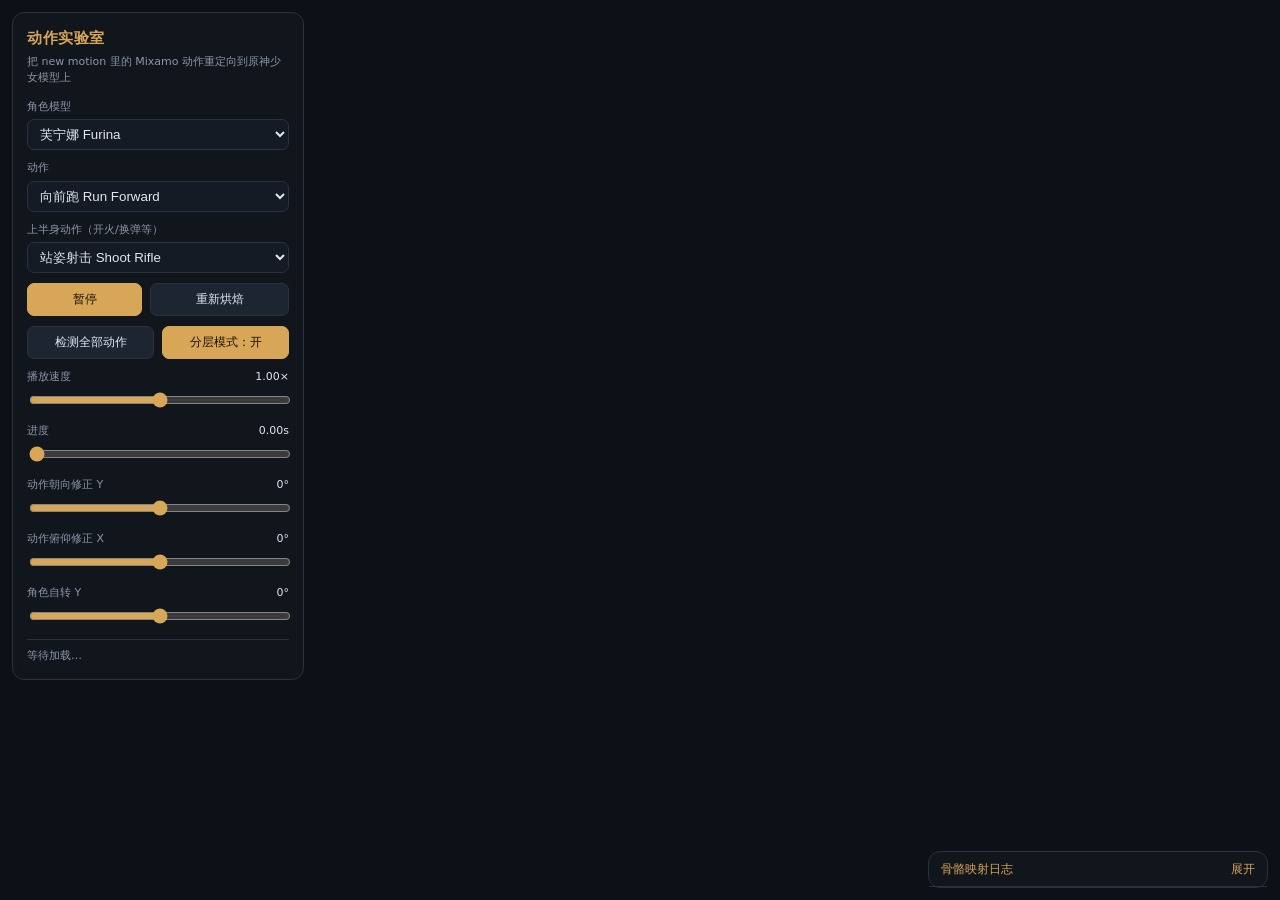
==== public/anim-lab.html @ dbc72a14 "Initial commit" ====
<!doctype html>
<html lang="zh-CN">
<head>
<meta charset="utf-8">
<meta name="viewport" content="width=device-width, initial-scale=1, user-scalable=no">
<title>动作实验室 · Animation Lab</title>
<style>
  :root {
    --bg: #0d1016;
    --panel: rgba(18, 22, 30, 0.92);
    --line: #2a3240;
    --ink: #dfe6f2;
    --dim: #8b96a8;
    --accent: #d8a657;
    --good: #3ddc6a;
    --bad: #ff5b52;
  }
  * { box-sizing: border-box; }
  html, body { margin: 0; height: 100%; overflow: hidden; background: var(--bg); color: var(--ink);
    font: 13px/1.5 "Microsoft YaHei", system-ui, sans-serif; }
  #stage { position: fixed; inset: 0; display: block; width: 100%; height: 100%; }

  #panel {
    position: fixed; top: 12px; left: 12px; width: 292px; max-height: calc(100% - 24px);
    overflow: auto; padding: 14px; border-radius: 12px; background: var(--panel);
    border: 1px solid var(--line); backdrop-filter: blur(6px); z-index: 10;
  }
  #panel h1 { margin: 0 0 4px; font-size: 15px; letter-spacing: .5px; color: var(--accent); }
  #panel .sub { margin: 0 0 12px; color: var(--dim); font-size: 11px; }
  .row { margin-bottom: 10px; }
  .row > label { display: block; margin-bottom: 4px; color: var(--dim); font-size: 11px; }
  select, input[type=range] { width: 100%; }
  select {
    padding: 6px 8px; border-radius: 7px; background: #151b25; color: var(--ink);
    border: 1px solid var(--line); outline: none;
  }
  .btns { display: flex; gap: 8px; flex-wrap: wrap; }
  button {
    flex: 1 1 auto; padding: 7px 10px; cursor: pointer; border-radius: 7px;
    background: #1d2531; color: var(--ink); border: 1px solid var(--line); font-size: 12px;
  }
  button:hover { border-color: var(--accent); }
  button.on { background: var(--accent); color: #1a1206; border-color: var(--accent); }
  input[type=range] { accent-color: var(--accent); }
  .val { color: var(--ink); float: right; }
  .hint { color: var(--dim); font-size: 11px; }
  .stat { margin-top: 8px; padding-top: 8px; border-top: 1px solid var(--line); color: var(--dim); font-size: 11px; }
  .stat b { color: var(--ink); }

  #logwrap {
    position: fixed; right: 12px; bottom: 12px; width: 340px; max-height: 46%;
    display: flex; flex-direction: column; border-radius: 12px; background: var(--panel);
    border: 1px solid var(--line); z-index: 10;
  }
  #logwrap header {
    display: flex; justify-content: space-between; align-items: center;
    padding: 8px 12px; cursor: pointer; color: var(--accent); font-size: 12px;
    border-bottom: 1px solid var(--line);
  }
  #log { margin: 0; padding: 10px 12px; overflow: auto; font: 11px/1.55 Consolas, monospace;
    white-space: pre-wrap; color: var(--dim); }
  #log .ok { color: var(--good); }
  #log .err { color: var(--bad); }
  #logwrap.folded #log { display: none; }
</style>
<script type="importmap">
{
  "imports": {
    "three": "./vendor/three.module.js"
  }
}
</script>
</head>
<body>
<canvas id="stage"></canvas>

<div id="panel">
  <h1>动作实验室</h1>
  <p class="sub">把 new motion 里的 Mixamo 动作重定向到原神少女模型上</p>

  <div class="row">
    <label>角色模型</label>
    <select id="model"></select>
  </div>

  <div class="row">
    <label>动作</label>
    <select id="motion"></select>
  </div>

  <div class="row">
    <label>上半身动作（开火/换弹等）</label>
    <select id="motion-upper"></select>
  </div>

  <div class="row btns">
    <button id="play" class="on">暂停</button>
    <button id="restep">重新烘焙</button>
  </div>

  <div class="row btns">
    <button id="probe">检测全部动作</button>
    <button id="layer-toggle" class="on">分层模式：开</button>
  </div>

  <div class="row">
    <label>播放速度 <span class="val" id="speedV">1.00×</span></label>
    <input type="range" id="speed" min="0" max="2" step="0.05" value="1">
  </div>

  <div class="row">
    <label>进度 <span class="val" id="timeV">0.00s</span></label>
    <input type="range" id="time" min="0" max="1" step="0.001" value="0">
  </div>

  <div class="row">
    <label>动作朝向修正 Y <span class="val" id="yawV">0°</span></label>
    <input type="range" id="yaw" min="-180" max="180" step="1" value="0">
  </div>

  <div class="row">
    <label>动作俯仰修正 X <span class="val" id="pitchV">0°</span></label>
    <input type="range" id="pitch" min="-90" max="90" step="1" value="0">
  </div>

  <div class="row">
    <label>角色自转 Y <span class="val" id="myawV">0°</span></label>
    <input type="range" id="myaw" min="-180" max="180" step="1" value="0">
  </div>

  <div class="stat" id="stat">等待加载…</div>
</div>

<div id="logwrap" class="folded">
  <header id="logtoggle">骨骼映射日志 <span id="logfold">展开</span></header>
  <pre id="log"></pre>
</div>

<script type="module" src="./js/animlab.js?v=8"></script>
</body>
</html>
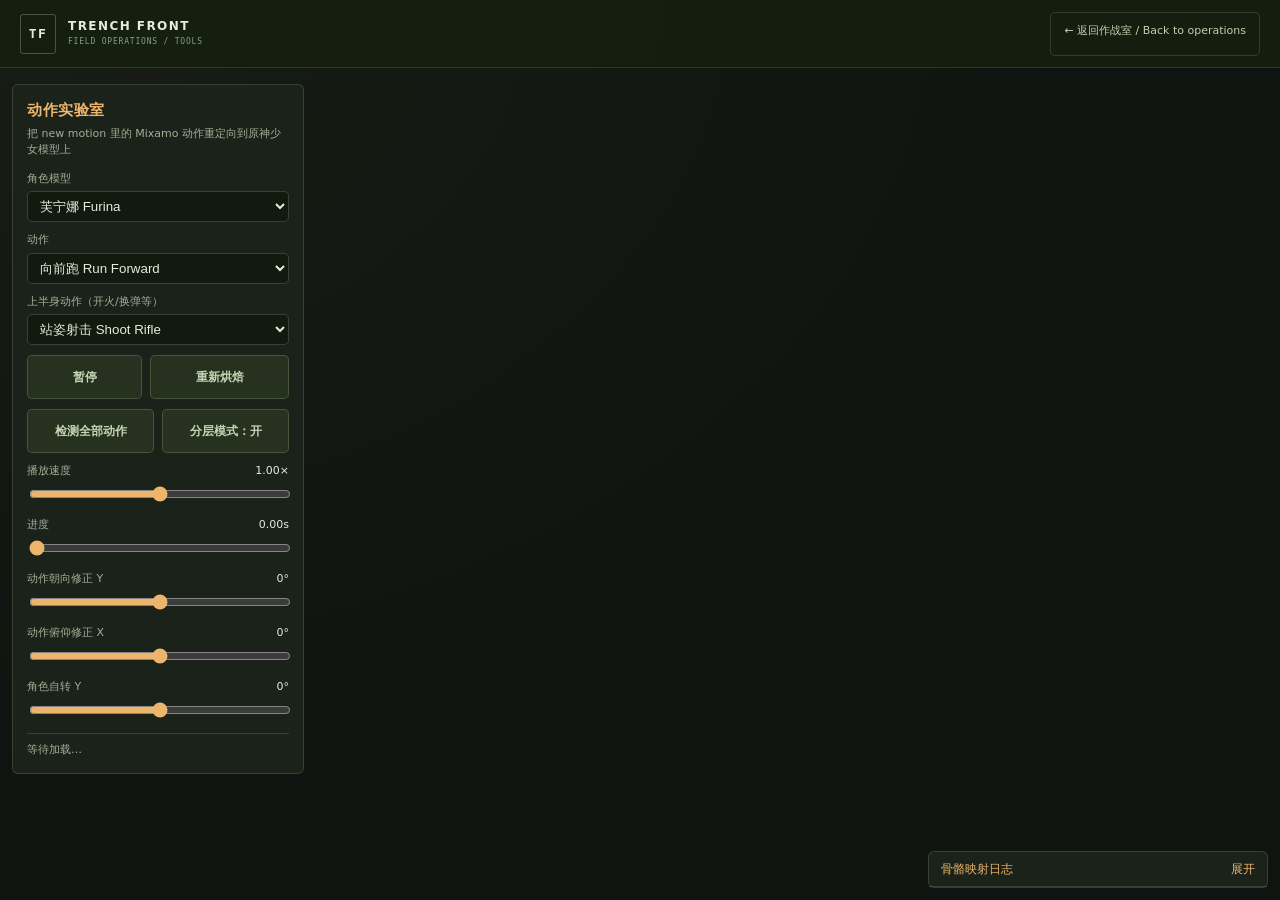
==== commit 65acddb3: "Match submenus and interior tools to operations-room design Co-authored-by: arena-agent <297053741+a" ====
--- a/public/anim-lab.html
+++ b/public/anim-lab.html
@@ -70,8 +70,10 @@
   }
 }
 </script>
+<link rel="stylesheet" href="css/operations.css">
 </head>
-<body>
+<body class="operations-tool tool-animation">
+<nav class="ops-tool-nav" aria-label="Trench Front"><a class="ops-tool-brand" href="./"><b>TF</b><span>TRENCH FRONT<small>FIELD OPERATIONS / TOOLS</small></span></a><a class="ops-tool-back" href="./">← <span>返回作战室 / Back to operations</span></a></nav>
 <canvas id="stage"></canvas>
 
 <div id="panel">
--- a/public/css/operations.css
+++ b/public/css/operations.css
@@ -0,0 +1,203 @@
+/* Shared operations-room design: game submenus and linked utility pages.
+   No world rendering, pointer-lock, gameplay geometry or touch-control positions. */
+:root { color-scheme:dark; --ops-bg:#101410; --ops-panel:#1b221a; --ops-panel-deep:#121a12; --ops-line:#adb99929; --ops-text:#e8e9df; --ops-muted:#a3ae96; --ops-accent:#edb56c; }
+.operations-game { --gold:var(--ops-accent); }
+.operations-game :is(#screen-select,#screen-settings) { background:var(--ops-bg); }
+.operations-game :is(#screen-select,#screen-settings) .menu-bg { background:radial-gradient(ellipse at 0 0,#454f2d22,transparent 65%),var(--ops-bg); }
+.operations-game :is(#screen-select,#screen-settings) .menu-bg::after { opacity:.12; background-image:linear-gradient(#b2be9d18 1px,transparent 1px),linear-gradient(90deg,#b2be9d18 1px,transparent 1px); background-size:64px 64px; }
+.operations-game :is(.select-inner,.settings-inner) { padding:26px max(24px,calc((100vw - 1180px)/2)) 32px; gap:20px; scroll-padding:24px; }
+.ops-page-heading { flex:0 0 auto; padding:0 0 24px; border-bottom:1px solid var(--ops-line); }
+.ops-page-band { display:flex; justify-content:space-between; align-items:center; gap:12px; margin:0 0 27px; color:#8b987c; font:9px/1.5 ui-monospace,monospace; letter-spacing:.12em; }
+.ops-wordmark { color:#c5ccb9; font-weight:700; letter-spacing:.1em; }
+.ops-wordmark i { color:#70805f; padding:0 8px; font-style:normal; }
+.operations-game .select-head h2 { font-size:clamp(25px,3vw,36px); font-weight:650; letter-spacing:-.03em; color:var(--ops-text); text-shadow:none; }
+.operations-game .select-head p { font-size:12px; line-height:1.7; color:var(--ops-muted); margin-top:9px; }
+.ops-section-label { display:flex; align-items:center; gap:11px; margin:4px 0 0; }
+.ops-section-label > span { display:grid; place-items:center; width:25px; height:27px; flex-shrink:0; color:#b3bea4; border:1px solid var(--ops-line); border-radius:4px; font:10px ui-monospace,monospace; }
+.operations-game .ops-section-label h3 { margin:0; color:#bec8b0; font-size:12px; font-weight:600; letter-spacing:.04em; }
+.operations-game :is(.class-card,.weapon-card) { font-family:var(--font); color:var(--ops-text); text-align:left; background:linear-gradient(140deg,#222a1fe8,#161e16f2); border:1px solid var(--ops-line); border-radius:8px; box-shadow:none; transition:border-color .15s,background .15s; }
+.operations-game .class-row { gap:14px; }
+.operations-game .class-card { padding:15px; }
+.operations-game .class-card canvas { width:100%; height:185px; aspect-ratio:auto; object-fit:contain; }
+.operations-game .class-card::before { height:210px; opacity:.12; background:radial-gradient(ellipse at 50% 45%,var(--tc),transparent 70%); }
+.operations-game :is(.class-card,.weapon-card):hover { transform:none; border-color:#b2c19b80; background-color:#2b3526; }
+.operations-game :is(.class-card,.weapon-card).on { border-color:#e5b578bb; box-shadow:inset 0 3px 0 #edb56c; background:linear-gradient(140deg,#303626,#1d251a); }
+.operations-game .cc-name { margin-top:11px; font-size:18px; font-weight:650; letter-spacing:0; }
+.operations-game .cc-en { margin-top:3px; color:#87937b; font-size:9px; letter-spacing:.17em; }
+.operations-game .cc-role { margin-top:10px; font-size:11px; font-weight:500; }
+.operations-game .cc-tag { color:#a3ae95; font-size:11px; line-height:1.6; font-weight:400; }
+.operations-game .cc-stats { padding-top:11px; border-top:1px solid var(--ops-line); color:#9faa92; font-size:10px; font-weight:400; }
+.operations-game .weapon-block { gap:14px; }
+.operations-game .weapon-block > .ops-section-label:not(:first-child) { margin-top:15px; }
+.operations-game .weapon-row { gap:12px; }
+.operations-game .weapon-card { padding:17px; min-width:0; }
+.operations-game .wc-name { font-size:14px; font-weight:650; line-height:1.45; }
+.operations-game .wc-en { color:#869279; font-size:9px; line-height:1.5; margin-top:3px; letter-spacing:.07em; overflow-wrap:anywhere; }
+.operations-game .wc-desc { margin:11px 0 13px; color:#a9b49b; font-size:11px; font-weight:400; line-height:1.6; }
+.operations-game .wc-bar { color:#9ba98c; margin-top:7px; font-size:10px; }
+.operations-game .wc-bar i { height:4px; border-radius:2px; background:#a7b59419; }
+.operations-game .wc-bar i b { background:#b7bb86; border-radius:2px; }
+.operations-game .weapon-card.on .wc-bar i b { background:#dcb174; }
+.operations-game .wc-tag { background:#d6b17712; color:#d5b482; border:1px solid #d6b17726; font-size:9px; font-weight:500; border-radius:3px; }
+.operations-game .slot-help { font-size:11px; color:#8d9a80; margin:5px 0; }
+.operations-game .select-foot { flex-wrap:wrap; padding:18px 20px; gap:14px; background:linear-gradient(110deg,#2a3223,#1e271c); border:1px solid #b8b58d30; border-radius:8px; margin-top:4px; }
+.operations-game .team-note { font-size:11px; color:#adb99d; font-weight:400; letter-spacing:.02em; text-align:center; }
+.operations-game :is(.big-btn,.ghost-btn,.mini-btn) { min-height:44px; border-radius:5px; font-family:var(--font); letter-spacing:.02em; font-weight:600; box-shadow:none; }
+.operations-game .big-btn { color:#26301e; border:1px solid #e7b777; background:#e5b271; font-size:14px; padding:12px 23px; }
+.operations-game .big-btn.small { font-size:13px; padding:12px 24px; letter-spacing:.02em; }
+.operations-game .big-btn:active { transform:translateY(1px); box-shadow:none; }
+.operations-game .big-btn:disabled { opacity:.5; filter:grayscale(.4); box-shadow:none; transform:none; cursor:not-allowed; }
+.operations-game .ghost-btn { background:#ffffff04; color:#ccd5c0; border:1px solid #afbd973f; padding:11px 18px; font-size:12px; }
+.operations-game .ghost-btn.on { background:#ddb17320; border-color:#edb56c; color:#f0cb95; }
+.operations-game .mini-btn { background:#1c2718; border:1px solid var(--ops-line); font-size:11px; }
+.operations-game :is(.big-btn,.ghost-btn,.mini-btn):hover:not(:disabled) { filter:brightness(1.1); border-color:#d9bc8b; }
+.operations-game :is(button,input,select,textarea,summary,a):focus-visible { outline:2px solid var(--ops-accent); outline-offset:3px; }
+.operations-game :is(#screen-settings,#pause) .field > span { color:#b1bca2; font-size:11px; letter-spacing:.04em; font-weight:500; }
+.operations-game :is(#screen-settings,#pause) select,.operations-game .rig-panel input[type=text] { border:1px solid #acbd933f; background:#111a10; color:var(--ops-text); border-radius:5px; min-height:44px; font:12px/1.4 var(--font); padding:9px 11px; }
+.operations-game :is(#screen-settings,#pause) input[type=range] { accent-color:var(--ops-accent); }
+.operations-game :is(#screen-settings,#pause) .hint { color:#a2af94; font-size:11px; line-height:1.7; }
+.operations-game .rig-stage,.operations-game .rig-panel,.operations-game .rig-shared-block { background:linear-gradient(140deg,#222a1fe8,#192118f2); border:1px solid var(--ops-line); border-radius:8px; box-shadow:none; }
+.operations-game .rig-panel { padding:22px; gap:15px; }
+.operations-game .rig-stage { padding:15px; }
+.operations-game #rig-preview { border-radius:4px; background:radial-gradient(ellipse at 50% 20%,#82965a1c,transparent 70%),#11180f; }
+.operations-game .rig-h3 { font-size:12px; font-weight:600; letter-spacing:.02em; color:#c0ccb1; }
+.operations-game .rig-bone-row > span { font-weight:400; color:#a9b59c; letter-spacing:0; }
+.operations-game .rig-bone-row select { width:100%; min-height:36px!important; }
+.ops-settings-extras { display:grid; grid-template-columns:repeat(3,minmax(0,1fr)); gap:16px; flex-shrink:0; }
+.operations-game .ops-settings-extras .rig-shared-block { margin:0; padding:22px; min-width:0; }
+.operations-game .lang-row { flex-wrap:wrap; margin-top:16px; }
+.operations-game .lang-row .room-btn { border:1px solid var(--ops-line); border-radius:5px; background:#10190e; color:#bbc9ab; min-height:44px; font-size:12px; box-shadow:none; }
+.operations-game .lang-row .room-btn.on { color:#edc591; border-color:#cca367; background:#d2ad6c12; }
+.operations-game #local-reset { color:#d59a8c; border-color:#b97b6c50; }
+.operations-game .rig-shared-row { background:#111a10; border:1px solid var(--ops-line); border-radius:5px; padding:12px; }
+.operations-game #screen-settings .select-foot { display:flex; justify-content:flex-end; }
+.operations-game #rig-back { margin-right:auto; }
+.operations-game .select-room { width:100%; margin:0; justify-content:flex-start; border:1px solid var(--ops-line); border-radius:6px; background:#1b2518; padding:13px 17px; gap:12px; }
+.operations-game .select-room b { color:var(--ops-accent); font-size:15px; }
+.operations-game .select-room .sr-label { color:#a1af92; font-size:10px; }
+.operations-game .room-lobby { color:#c6d1ba; background:#172014; border:1px solid var(--ops-line); border-radius:6px; }
+.operations-game #lobby-selection { margin:0; padding:16px 18px; }
+.operations-game #lobby-selection p { color:#becbab; font-size:11px; margin:0; }
+.operations-game #lobby-selection-members { display:flex; flex-wrap:wrap; gap:10px 22px; margin-bottom:0; }
+.operations-game #lobby-selection-members li { border:0; padding:6px 0; gap:10px; font-size:11px; color:#9fb18e; }
+/* Overlays keep their existing anchoring/scroll budgets, not the battlefield HUD layout. */
+.operations-game .overlay { background:#070e09a6; }
+.operations-game :is(.pause-panel,.invite-panel,.death-panel,.sb-panel,.result-panel) { background:linear-gradient(140deg,#26301ff7,#151e14fa); border:1px solid #aabc9152; border-radius:9px; box-shadow:0 24px 80px #0008; color:var(--ops-text); }
+.ops-modal-kicker { display:flex; align-items:center; gap:10px; margin:0 0 20px; color:#8e9e7d; font:9px/1.5 ui-monospace,monospace; letter-spacing:.1em; text-align:left; }
+.ops-modal-kicker > span { display:grid; place-items:center; width:26px; height:28px; border:1px solid #a9b89244; color:#d0d6c4; border-radius:3px; font-size:10px; }
+.operations-game .pause-panel { padding:25px; text-align:left; }
+.operations-game .pause-title { color:var(--ops-text); letter-spacing:-.025em; font-size:29px; font-weight:650; }
+.operations-game .pause-note { color:#a7b698; font-size:12px; line-height:1.7; }
+.operations-game .pause-actions { display:grid; grid-template-columns:repeat(2,minmax(0,1fr)); gap:9px; margin-top:21px; }
+.operations-game #btn-pause-resume { grid-column:1/-1; }
+.operations-game #btn-pause-leave { color:#d3a18d; border-color:#bd866450; }
+.operations-game .pause-hint { font-size:10px; color:#879a77; letter-spacing:.02em; text-align:center; line-height:1.6; }
+.operations-game .pause-hint b { color:#d2b382; }
+.operations-game .invite-panel { padding:25px; }
+.operations-game .invite-title { font-weight:650; color:var(--ops-text); letter-spacing:-.02em; font-size:24px; }
+.operations-game .invite-step { color:#b3c0a4; font-size:12px; }
+.operations-game .invite-code { background:#0e170d; border:1px solid #a6b48c45; border-radius:5px; color:#d7e1cc; min-height:120px; }
+.operations-game .invite-actions { gap:9px; margin-top:15px; }
+.operations-game .invite-actions button { flex:1 1 125px; }
+.operations-game .invite-stun { padding-top:15px; border-top:1px solid var(--ops-line); color:#99ab8a; font-size:11px; }
+.operations-game .invite-stun input { accent-color:var(--ops-accent); }
+.operations-game .invite-help { color:#879a78; font-size:11px; line-height:1.7; }
+.operations-game .death-title { font-size:29px; font-weight:650; letter-spacing:-.02em; text-shadow:none; color:#e2a18b; }
+.operations-game .death-by,.operations-game .death-count { font-size:12px; color:#b0bda0; letter-spacing:.02em; }
+.operations-game .dl-btn { background:#10190e; color:#bac9aa; border:1px solid #a7b79236; border-radius:4px; font-size:11px; font-weight:500; min-height:44px; }
+.operations-game .dl-btn.on { background:#ddb17320; color:#f0c78b; border-color:#c99f61; }
+.operations-game .dl-sub { color:#9aab87; }
+.operations-game .sb-head h3 { font-size:21px; font-weight:650; letter-spacing:-.01em; }
+.operations-game .sb-panel td { font-size:12px; }
+.operations-game #result-title { font-size:30px; letter-spacing:-.02em; text-shadow:none; }
+.operations-game .result-sub { font-size:11px; letter-spacing:.04em; color:#a5b295; }
+.operations-game .mvp-row { background:#111b0f; border-radius:4px; }
+.operations-game #tutorial .tut-panel { background:linear-gradient(130deg,#25301ff2,#131d12f5); border-color:#a8bd8b50; border-radius:8px; box-shadow:0 18px 60px #0006; }
+.operations-game #tutorial header b { color:#edbd7b; font-size:15px; font-weight:650; letter-spacing:.02em; }
+.operations-game #tutorial .tut-list li { background:#0c160b55; border-color:#b1c79819; border-radius:4px; }
+.operations-game #tutorial .tut-list li.now { background:#ddb17314; border-color:#ccb27469; }
+.operations-game #tutorial .txt { color:#c0cdb3; }
+.operations-game #tutorial .key { background:#d6b37b16; color:#e8c795; border-radius:3px; }
+.operations-game #tutorial .tut-tip { color:#a5b992; }
+.operations-game #tutorial .big-btn,.operations-game #tutorial .ghost-btn { font-size:12px; padding:9px 13px; }
+.operations-game :is(#boot,#map-load) { background:radial-gradient(ellipse at 50% 40%,#2c3922,#101810 65%); align-content:center; gap:24px; }
+.ops-loader-brand { display:grid; justify-items:center; gap:10px; font:700 34px ui-monospace,monospace; color:#d1d8bf; }
+.ops-loader-brand span { color:#8fa17b; font:9px ui-monospace,monospace; letter-spacing:.18em; }
+.operations-game .boot-text { color:#b0bd9b; font-size:12px; letter-spacing:.09em; text-align:center; max-width:90vw; line-height:1.8; }
+/* HUD palette only; retain team colors, geometry and transparent touch affordances. */
+.operations-game :is(#topbar,#statusbar,#ability-chip,#grenade-chip,.objective-card) { background-color:#152010d9; border-color:#a3b88a40; box-shadow:none; }
+.operations-game #lockslot .lock-title { font-weight:650; letter-spacing:.02em; }
+@media(max-width:1000px) { .ops-settings-extras { grid-template-columns:1fr; } }
+@media(max-width:860px) { .operations-game .class-card canvas { height:155px; } }
+@media(max-width:540px) {
+  .operations-game :is(.select-inner,.settings-inner) { padding:20px max(16px,env(safe-area-inset-left)) max(24px,env(safe-area-inset-bottom)); gap:16px; }
+  .ops-page-band { font-size:8px; gap:10px; margin-bottom:24px; align-items:flex-start; flex-wrap:wrap; }
+  .ops-page-heading { padding-bottom:20px; }
+  .operations-game .select-head p { font-size:11px; }
+  .operations-game .class-row { gap:9px; }
+  .operations-game .class-card { padding:11px; }
+  .operations-game .class-card canvas { height:120px; }
+  .operations-game .cc-name { font-size:15px; }
+  .operations-game .cc-en { font-size:8px; letter-spacing:.05em; }
+  .operations-game .cc-tag { font-size:10px; }
+  .operations-game .cc-stats { gap:6px; flex-wrap:wrap; font-size:9px; }
+  .operations-game .select-foot { padding:15px; gap:10px; }
+  .operations-game :is(.pause-panel,.invite-panel) { padding:20px 17px; }
+  .operations-game .ops-modal-kicker { font-size:8px; }
+  .operations-game .rig-panel,.operations-game .ops-settings-extras .rig-shared-block { padding:17px; }
+  .operations-game #screen-settings .select-foot > button { flex:1 1 42%; margin-right:0; padding-inline:12px; }
+  .operations-game .select-room .ghost-btn { flex:1 1 42%; padding-inline:12px; }
+}
+@media(max-height:430px) { .operations-game .ops-modal-kicker { margin-bottom:12px; } .operations-game .pause-panel { padding-block:18px; } }
+@media(prefers-reduced-motion:reduce) { .operations-game :is(.class-card,.weapon-card,.big-btn,.ghost-btn) { animation:none; transition:none; } }
+/* Standalone footer-linked tools reuse the same palette and navigation. */
+.operations-tool { --bg:var(--ops-bg); --panel:var(--ops-panel); --line:#a8b89233; --text:var(--ops-text); --ink:var(--ops-text); --dim:var(--ops-muted); --gold:var(--ops-accent); --accent:var(--ops-accent); color:var(--ops-text); background:radial-gradient(ellipse at 0 0,#46513022,transparent 60%),var(--ops-bg); font-family:"Noto Sans SC","Microsoft YaHei",system-ui,sans-serif; }
+.ops-tool-nav { display:flex; justify-content:space-between; gap:20px; align-items:center; min-height:64px; padding:0 0 20px; margin-bottom:30px; border-bottom:1px solid var(--ops-line); }
+.ops-tool-brand { display:flex; align-items:center; gap:12px; color:var(--ops-text)!important; text-decoration:none; font-size:12px; letter-spacing:.12em; font-weight:700; }
+.ops-tool-brand b { display:grid; place-items:center; width:36px; height:40px; border:1px solid #b5c49d55; border-radius:3px; font:700 13px ui-monospace,monospace; }
+.ops-tool-brand small { display:block; font:8px/1.8 ui-monospace,monospace; color:#8b9d78; letter-spacing:.1em; }
+.ops-tool-back { color:#c3ceaf!important; border:1px solid #a8b89233; border-radius:5px; padding:10px 13px; font-size:11px; text-decoration:none; min-height:44px; }
+.operations-tool h1 { color:var(--ops-text); font-weight:650; letter-spacing:-.025em; }
+.operations-tool h2,.operations-tool h3 { letter-spacing:.04em; font-weight:600; }
+.operations-tool a { color:#dfbd8a; }
+.operations-tool :is(button,.file-button) { min-height:44px; border-radius:5px; background:#e1b172; color:#26311d; border:1px solid #caa36a; box-shadow:none; font-weight:600; }
+.operations-tool :is(button.ghost,.btns button,.view-buttons button,.file-button) { background:#26321f; color:#c6d4b5; border-color:#a9bc8c40; }
+.operations-tool :is(button,select,input,textarea,a):focus-visible { outline:2px solid var(--ops-accent); outline-offset:3px; }
+.operations-tool :is(select,textarea,input[type=number],input[type=text]) { background:#111a0f; color:var(--ops-text); border-color:#a8b89240; border-radius:5px; }
+.operations-tool .panel,.operations-tool .card { border-radius:7px; box-shadow:none; background:var(--ops-panel); }
+.operations-tool :is(pre,#log) { background:#0e180c; color:#b6c5a3; border-color:var(--ops-line); border-radius:5px; }
+.operations-tool input[type=range],.operations-tool input[type=checkbox] { accent-color:var(--ops-accent); }
+.tool-diagnostics { max-width:1228px; margin:auto; padding:24px; }
+.tool-diagnostics .cols { grid-template-columns:repeat(2,minmax(0,1fr)); }
+.tool-diagnostics table { table-layout:fixed; }
+.tool-diagnostics td { overflow-wrap:anywhere; }
+.tool-diagnostics .bar { gap:9px; margin:22px 0; }
+.tool-diagnostics .card { padding:20px; }
+.tool-colorfixer { display:block; padding:24px; }
+.tool-colorfixer .wrap { width:min(100%,1060px); max-width:none; padding:0 0 30px; margin:auto; }
+.tool-colorfixer .panel { border-color:var(--ops-line); }
+.tool-colorfixer .row { flex-wrap:wrap; }
+.tool-colorfixer table { table-layout:fixed; }
+.tool-colorfixer :is(th,td) { overflow-wrap:anywhere; }
+.tool-gunlab > header { background:linear-gradient(100deg,#202a1d,#121b10); border-color:var(--ops-line); }
+.tool-gunlab > header > a { padding:10px 13px; border:1px solid var(--ops-line); border-radius:5px; }
+.tool-gunlab .stage { background:#131d11; }
+.tool-gunlab .pill { background:#192315ee; border-color:var(--ops-line); }
+.tool-gunlab .primary { background:#e1b172; color:#26311d; }
+.tool-animation .ops-tool-nav { position:fixed; inset:0 0 auto; z-index:20; height:68px; padding:12px 20px; margin:0; background:#152010f5; }
+.tool-animation #panel { top:84px; max-height:calc(100dvh - 100px); border-radius:6px; }
+.tool-animation #logwrap { border-radius:6px; }
+@media(max-width:760px) {
+  .tool-diagnostics .cols { grid-template-columns:1fr; }
+  .operations-tool.tool-colorfixer,.operations-tool.tool-diagnostics { padding:18px 14px; }
+  .ops-tool-nav { align-items:flex-start; gap:15px; flex-wrap:wrap; margin-bottom:24px; }
+  .ops-tool-brand { font-size:10px; }
+  .ops-tool-back { font-size:10px; }
+  .tool-colorfixer .env { grid-template-columns:74px minmax(0,1fr); }
+  .tool-colorfixer .panel { padding:16px 12px; }
+  .tool-colorfixer :is(td,th) { width:auto!important; padding:7px 4px; font-size:10px; }
+  .tool-animation .ops-tool-nav { flex-wrap:nowrap; }
+  .tool-animation .ops-tool-back span { font-size:0; }
+  .tool-animation #panel { left:12px; right:12px; width:auto; max-height:calc(100dvh - 202px); }
+  .tool-animation #logwrap { right:12px; left:12px; bottom:12px; width:auto; max-height:100px; }
+}
